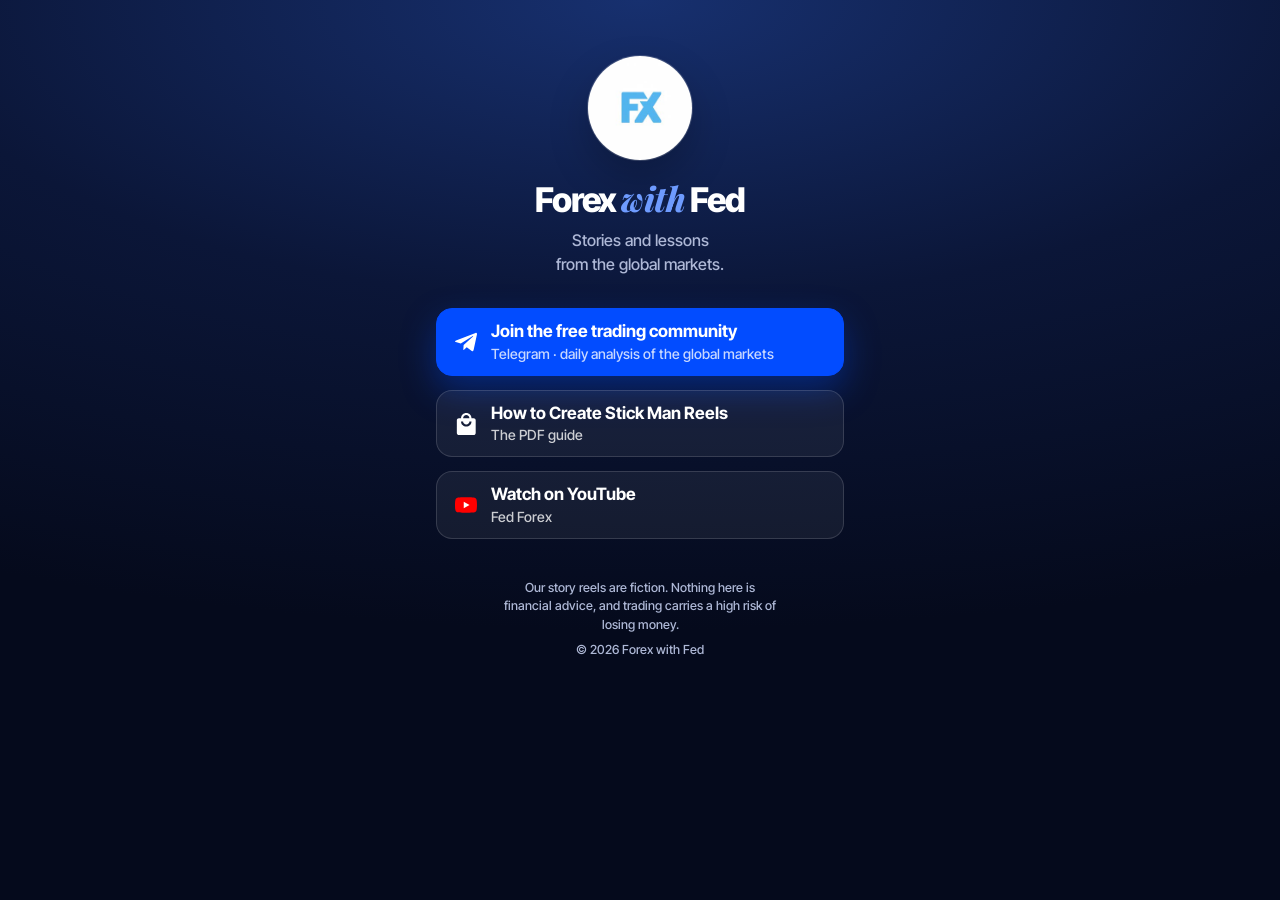
==== forexwithfed/index.html @ b86036b9 "Link-in-bio pages for Forex with Fed, Fed Forex and Scrollvaanta Three brand-styled pages built on L" ====
<!DOCTYPE html>
<html lang="en">
<head>
  <meta charset="utf-8">
  <meta name="viewport" content="width=device-width, initial-scale=1">
  <title>Forex with Fed</title>
  <meta name="description" content="Forex with Fed: the free trading community, the stick man reels guide and our YouTube channel.">
  <meta name="theme-color" content="#0b1638">
  <link rel="canonical" href="https://siddhashah2006-web.github.io/forexwithfed/">
  <meta property="og:type" content="website">
  <meta property="og:url" content="https://siddhashah2006-web.github.io/forexwithfed/">
  <meta property="og:image" content="https://siddhashah2006-web.github.io/shared/img/forexwithfed.jpg">
  <meta property="og:title" content="Forex with Fed">
  <meta property="og:description" content="The free trading community, the stick man reels guide and our YouTube channel.">
  <link rel="icon" type="image/jpeg" href="../shared/img/forexwithfed.jpg">
  <link rel="preconnect" href="https://fonts.googleapis.com">
  <link rel="preconnect" href="https://fonts.gstatic.com" crossorigin>
  <link rel="stylesheet" href="https://fonts.googleapis.com/css2?family=Inter+Tight:wght@500;700;800&family=Playfair+Display:ital,wght@1,800&display=swap">
  <link rel="stylesheet" href="../shared/reset.css">
  <link rel="stylesheet" href="../shared/links.css">
</head>
<body class="t-night">
  <main class="page">
    <img class="avatar" src="../shared/img/forexwithfed.jpg" alt="Forex with Fed logo" width="104" height="104">
    <h1>Forex <em>with</em> Fed</h1>
    <p class="tagline">Stories and lessons from the global markets.</p>

    <nav class="links" aria-label="Links">
      <a class="link primary" href="https://t.me/ForexFed" target="_blank" rel="noopener">
        <span class="icon" style="--i:url(../shared/icons/telegram.svg)" aria-hidden="true"></span>
        <span class="text"><span class="title">Join the free trading community</span><span class="sub">Telegram · daily analysis of the global markets</span></span>
      </a>
      <a class="link" href="https://forexpert3.gumroad.com/l/stick-man-reels" target="_blank" rel="noopener">
        <span class="icon" style="--i:url(../shared/icons/generic-shopping-bag.svg)" aria-hidden="true"></span>
        <span class="text"><span class="title">How to Create Stick Man Reels</span><span class="sub">The PDF guide</span></span>
      </a>
      <a class="link" href="https://www.youtube.com/channel/UCbiMMFk-QLrLk8Ahmvw_ijg" target="_blank" rel="noopener">
        <img class="icon-img" src="../shared/icons/youtube.svg" alt="" aria-hidden="true">
        <span class="text"><span class="title">Watch on YouTube</span><span class="sub">Fed Forex</span></span>
      </a>
    </nav>

    <footer class="foot">
      <p>Our story reels are fiction. Nothing here is financial advice, and trading carries a high risk of losing money.</p>
      <p>© 2026 Forex with Fed</p>
    </footer>
  </main>
</body>
</html>
---- shared/links.css ----
/* Link pages for Forex with Fed, Fed Forex (YouTube) and Scrollvaanta.
   Built on LittleLink (MIT, https://github.com/sethcottle/littlelink); brand kit from brooks-reel statics/kit.ts.
   Two looks: .t-night (Forex with Fed, dark like the reels) and .t-paper (Scrollvaanta, light editorial). */

:root {
  --blue: #024CFF;
  --gap: 14px;
}

html { -webkit-text-size-adjust: 100%; }

body {
  margin: 0;
  min-height: 100vh;
  min-height: 100dvh;
  font-family: "Inter Tight", system-ui, -apple-system, "Segoe UI", sans-serif;
  font-weight: 500;
  line-height: 1.5;
  background: var(--bg);
  background-attachment: fixed;
  color: var(--text);
  -webkit-font-smoothing: antialiased;
}

.t-night {
  color-scheme: dark;
  --bg: radial-gradient(120% 70% at 50% 0%, #17306f 0%, #0b1638 48%, #050a1c 100%), #0b1638;
  --text: #FFFFFF;
  --muted: #AEB8D6;
  --accent: #6E9BFF;
  --card: rgba(255, 255, 255, .06);
  --card-hover: rgba(255, 255, 255, .11);
  --card-edge: rgba(255, 255, 255, .14);
  --ring: rgba(255, 255, 255, .9);
  --avatar-edge: rgba(255, 255, 255, .18);
}

.t-paper {
  color-scheme: light;
  --bg: linear-gradient(180deg, #FFFFFF 0%, #EEF2FA 100%), #F4F6FB;
  --text: #0A0A0A;
  --muted: #4A505E;
  --accent: #024CFF;
  --card: #FFFFFF;
  --card-hover: #F2F5FD;
  --card-edge: rgba(10, 20, 50, .12);
  --ring: #024CFF;
  --avatar-edge: rgba(10, 20, 50, .08);
}

.page {
  box-sizing: border-box;
  width: 100%;
  max-width: 440px;
  margin: 0 auto;
  padding: 56px 16px 32px;
  text-align: center;
}

.avatar {
  display: block;
  width: 104px;
  height: 104px;
  margin: 0 auto 20px;
  border-radius: 50%;
  object-fit: cover;
  background: #fff;
  box-shadow: 0 0 0 1px var(--avatar-edge), 0 18px 40px rgba(0, 0, 0, .22);
}

h1 {
  margin: 0 0 10px;
  font-weight: 800;
  font-size: 34px;
  line-height: 1.1;
  letter-spacing: -0.035em;
}
h1 em {
  font-family: "Playfair Display", Georgia, serif;
  font-style: italic;
  font-weight: 800;
  color: var(--accent);
  letter-spacing: -0.01em;
}
.t-paper h1 {
  font-family: "Instrument Serif", Georgia, serif;
  font-weight: 400;
  font-size: 46px;
  letter-spacing: -0.01em;
}
.t-paper h1 em {
  font-family: inherit;
  font-weight: 400;
}

.tagline {
  margin: 0 auto 32px;
  max-width: 30ch;
  font-size: 16px;
  color: var(--muted);
  text-wrap: balance;
}
.tagline em {
  font-family: "Instrument Serif", Georgia, serif;
  font-style: italic;
  font-size: 1.3em;
  line-height: 1;
  color: var(--accent);
}

.links {
  display: flex;
  flex-direction: column;
  gap: var(--gap);
}

.link {
  display: flex;
  align-items: center;
  gap: 14px;
  min-height: 64px;
  padding: 12px 18px;
  box-sizing: border-box;
  border-radius: 16px;
  border: 1px solid var(--card-edge);
  background: var(--card);
  color: var(--text);
  text-decoration: none;
  text-align: left;
  transition: background-color .15s ease, transform .15s ease;
}
.link:hover { background: var(--card-hover); }
.link:active { transform: scale(.985); }
.link:focus-visible { outline: 2px solid var(--ring); outline-offset: 3px; }

.link.primary {
  background: var(--blue);
  border-color: var(--blue);
  color: #FFFFFF;
  box-shadow: 0 14px 34px rgba(2, 76, 255, .35);
}
.link.primary:hover { background: #1F5FFF; }

.link .text { display: flex; flex-direction: column; min-width: 0; }
.link .title { font-weight: 700; font-size: 17px; line-height: 1.25; }
.link .sub { font-size: 14px; line-height: 1.3; opacity: .78; margin-top: 2px; }

/* Icons take the button's text colour (CSS mask over LittleLink's SVGs) */
.icon {
  flex: none;
  width: 22px;
  height: 22px;
  background: currentColor;
  -webkit-mask: var(--i) center / contain no-repeat;
  mask: var(--i) center / contain no-repeat;
}
.icon-img { flex: none; width: 22px; height: 22px; }

.foot {
  margin: 40px auto 0;
  max-width: 34ch;
  font-size: 12.5px;
  line-height: 1.5;
  color: var(--muted);
}
.foot p { margin: 0 0 6px; }

@media (prefers-reduced-motion: reduce) {
  .link { transition: none; }
  .link:active { transform: none; }
}
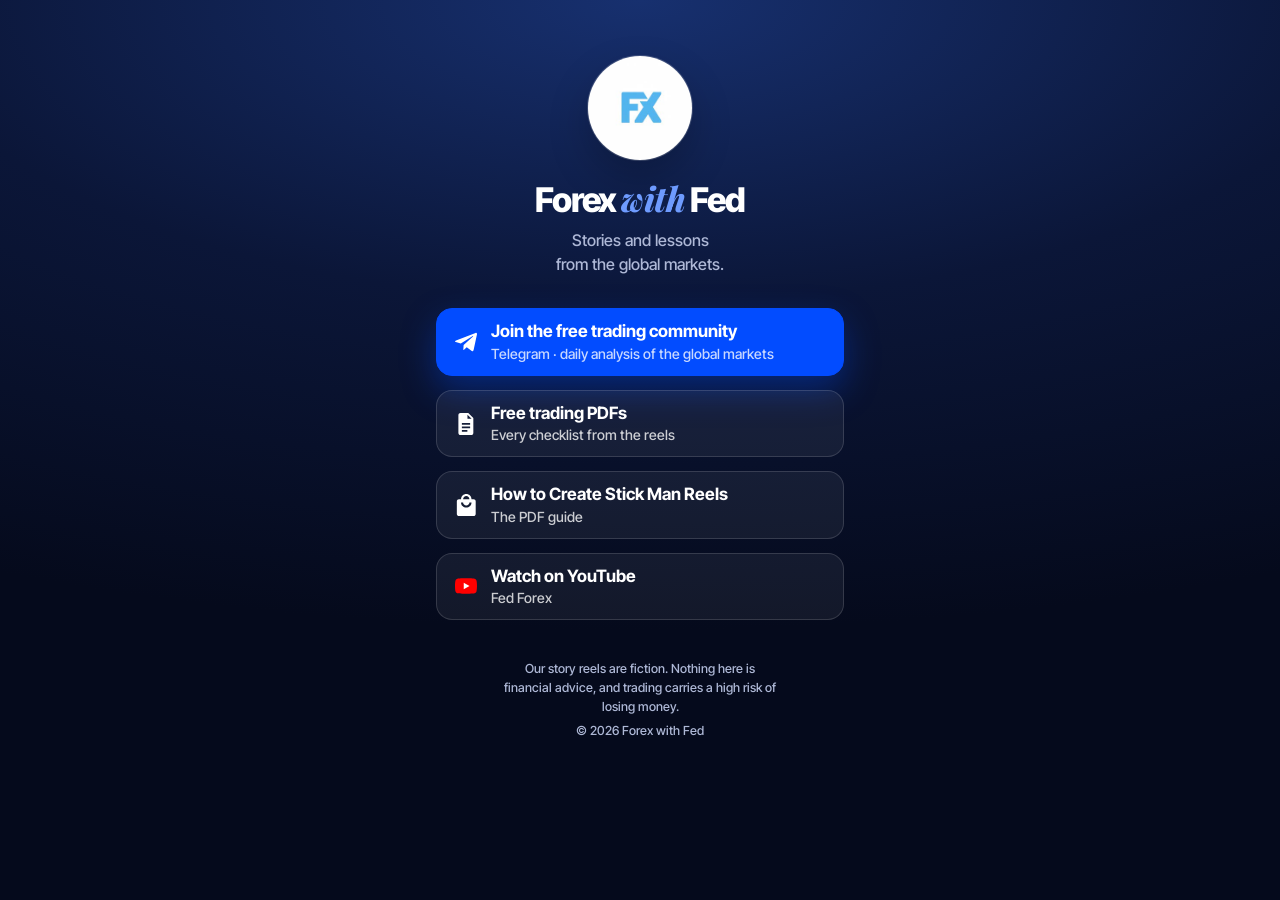
==== commit 3ea9ce38: "Forex with Fed: add the Free trading PDFs button (Google Drive folder) Co-Authored-By: Claude Fable " ====
--- a/forexwithfed/index.html
+++ b/forexwithfed/index.html
@@ -30,6 +30,10 @@
         <span class="icon" style="--i:url(../shared/icons/telegram.svg)" aria-hidden="true"></span>
         <span class="text"><span class="title">Join the free trading community</span><span class="sub">Telegram · daily analysis of the global markets</span></span>
       </a>
+      <a class="link" href="https://drive.google.com/drive/folders/19dqTnAwTZA5Qv5pPt4b_tWqngsGJyA2l?usp=sharing" target="_blank" rel="noopener">
+        <span class="icon" style="--i:url(../shared/icons/generic-document.svg)" aria-hidden="true"></span>
+        <span class="text"><span class="title">Free trading PDFs</span><span class="sub">Every checklist from the reels</span></span>
+      </a>
       <a class="link" href="https://forexpert3.gumroad.com/l/stick-man-reels" target="_blank" rel="noopener">
         <span class="icon" style="--i:url(../shared/icons/generic-shopping-bag.svg)" aria-hidden="true"></span>
         <span class="text"><span class="title">How to Create Stick Man Reels</span><span class="sub">The PDF guide</span></span>
